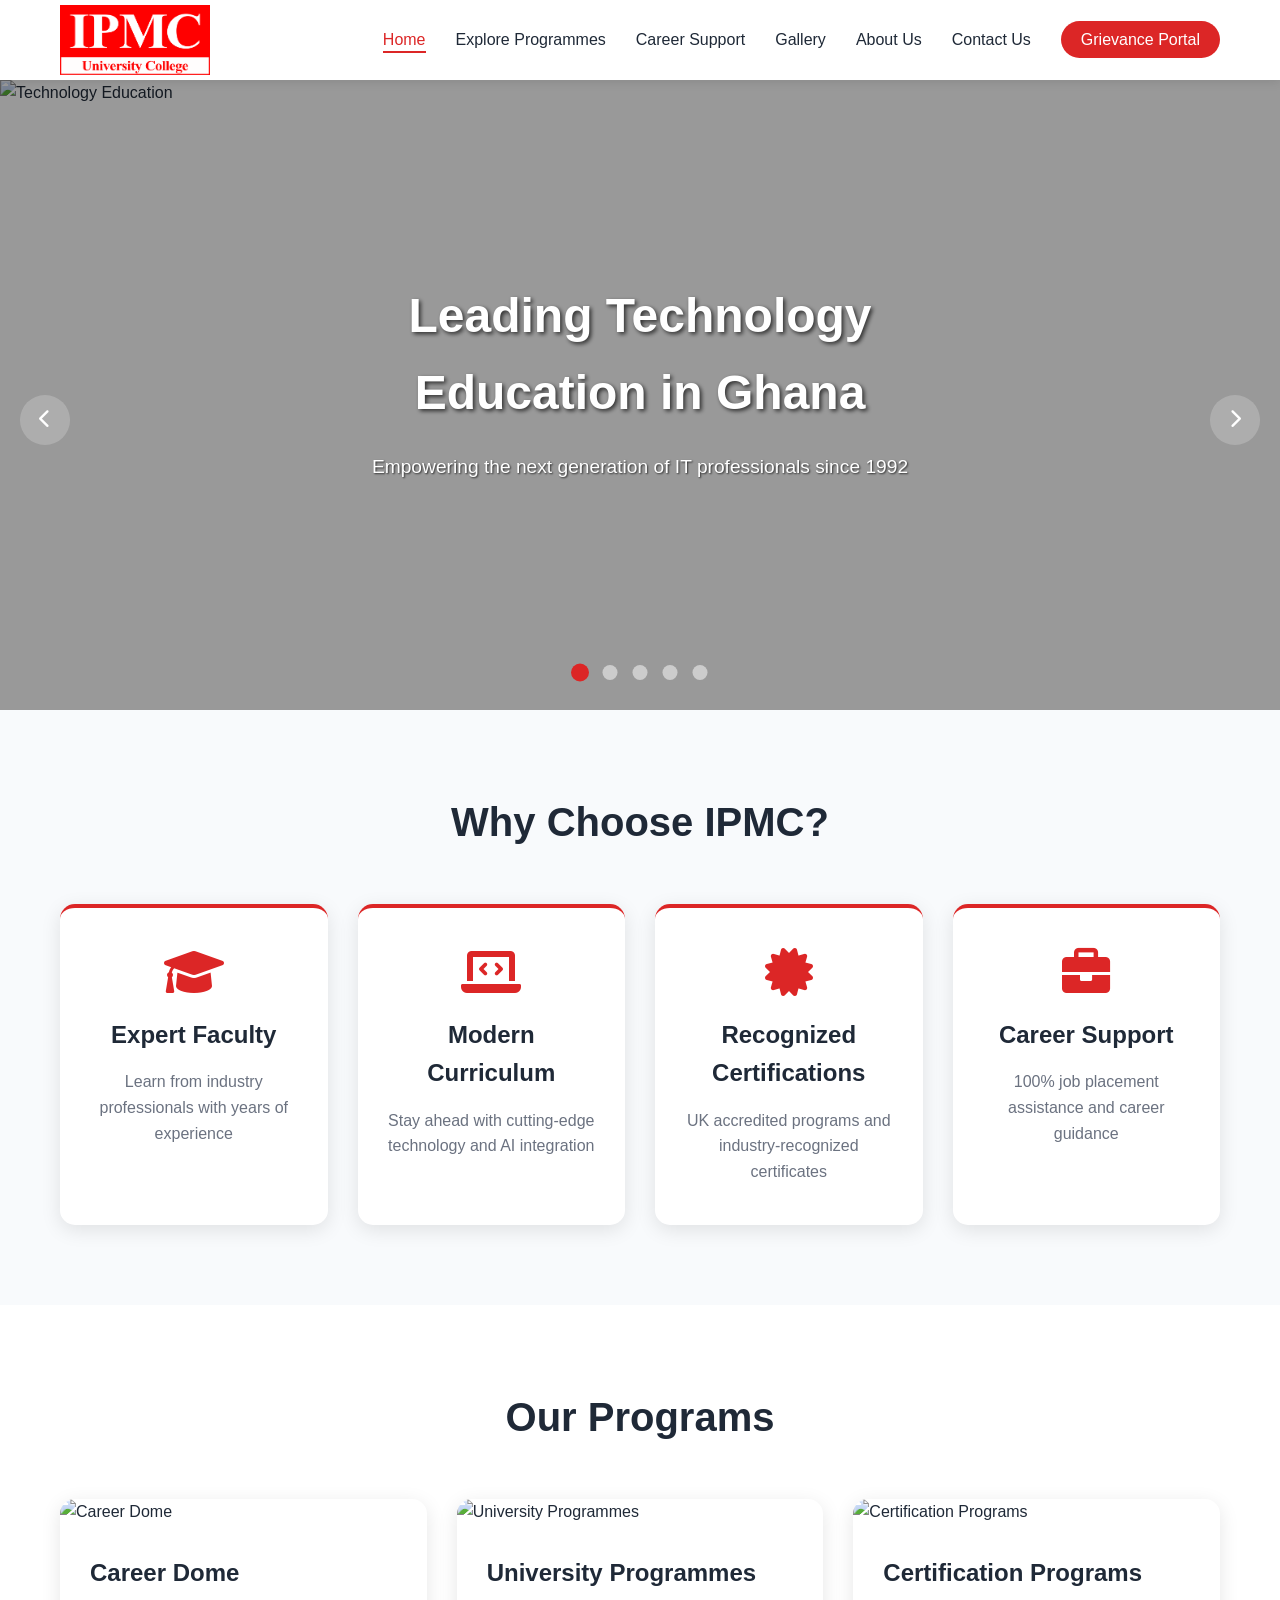
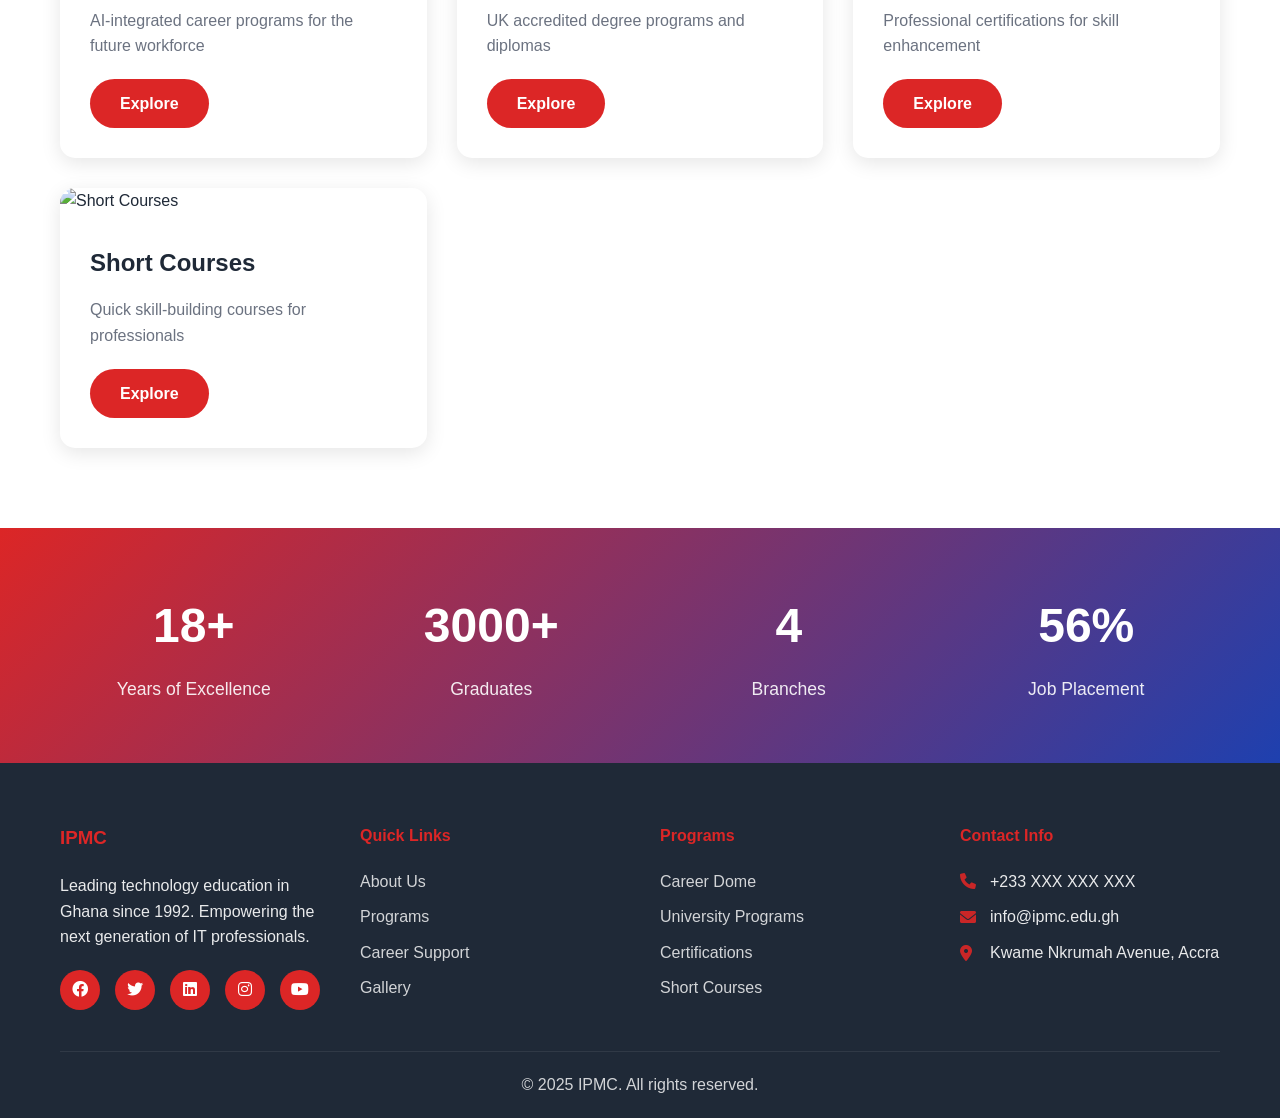
==== index.html @ c4fe66a0 "Initial project push" ====
<!DOCTYPE html>
<html lang="en">
<head>
    <meta charset="UTF-8">
    <meta name="viewport" content="width=device-width, initial-scale=1.0">
    <title>IPMC - Home</title>
    <link rel="stylesheet" href="styles.css">
    <link rel="stylesheet" href="https://cdnjs.cloudflare.com/ajax/libs/font-awesome/6.0.0/css/all.min.css">
</head>
<body>
    <!-- Header -->
    <header class="header">
        <nav class="nav">
            <div class="nav-container">
                <div class="logo">
                    <img src="images/University College Logo.png" alt="IPMC Logo">
                </div>
                <ul class="nav-menu">
                    <li><a href="index.html" class="nav-link active">Home</a></li>
                    <li><a href="explore.html" class="nav-link">Explore Programmes</a></li>
                    <li><a href="career.html" class="nav-link">Career Support</a></li>
                    <li><a href="gallery.html" class="nav-link">Gallery</a></li>
                    <li><a href="about.html" class="nav-link">About Us</a></li>
                    <li><a href="contact.html" class="nav-link">Contact Us</a></li>
                    <li><a href="grievance.html" class="nav-link grievance-btn">Grievance Portal</a></li>
                </ul>
                <div class="hamburger">
                    <span></span>
                    <span></span>
                    <span></span>
                </div>
            </div>
        </nav>
    </header>

    <!-- Hero Section with Carousel -->
    <section class="hero">
        <div class="carousel">
            <div class="carousel-container">
                <div class="slide active">
                    <img src="https://images.pexels.com/photos/3184287/pexels-photo-3184287.jpeg?auto=compress&cs=tinysrgb&w=1600&h=900&fit=crop" alt="Technology Education">
                    <div class="slide-content">
                        <h1>Leading Technology Education in Ghana</h1>
                        <p>Empowering the next generation of IT professionals since 1992</p>
                    </div>
                </div>
                <div class="slide">
                    <img src="https://images.pexels.com/photos/3184465/pexels-photo-3184465.jpeg?auto=compress&cs=tinysrgb&w=1600&h=900&fit=crop" alt="AI and Machine Learning">
                    <div class="slide-content">
                        <h1>AI & Machine Learning Excellence</h1>
                        <p>Master cutting-edge technologies with industry experts</p>
                    </div>
                </div>
                <div class="slide">
                    <img src="https://images.pexels.com/photos/3184291/pexels-photo-3184291.jpeg?auto=compress&cs=tinysrgb&w=1600&h=900&fit=crop" alt="Web Development">
                    <div class="slide-content">
                        <h1>Web Development & Design</h1>
                        <p>Create stunning websites and applications</p>
                    </div>
                </div>
                <div class="slide">
                    <img src="https://images.pexels.com/photos/3184339/pexels-photo-3184339.jpeg?auto=compress&cs=tinysrgb&w=1600&h=900&fit=crop" alt="Database Technology">
                    <div class="slide-content">
                        <h1>Advanced Database Technologies</h1>
                        <p>Master data management and analytics</p>
                    </div>
                </div>
                <div class="slide">
                    <img src="https://images.pexels.com/photos/3184418/pexels-photo-3184418.jpeg?auto=compress&cs=tinysrgb&w=1600&h=900&fit=crop" alt="Digital Innovation">
                    <div class="slide-content">
                        <h1>Digital Innovation Hub</h1>
                        <p>Transform your career with modern technology skills</p>
                    </div>
                </div>
            </div>
            <div class="carousel-controls">
                <button class="prev-btn"><i class="fas fa-chevron-left"></i></button>
                <button class="next-btn"><i class="fas fa-chevron-right"></i></button>
            </div>
            <div class="carousel-dots">
                <span class="dot active" data-slide="0"></span>
                <span class="dot" data-slide="1"></span>
                <span class="dot" data-slide="2"></span>
                <span class="dot" data-slide="3"></span>
                <span class="dot" data-slide="4"></span>
            </div>
        </div>
    </section>

    <!-- Features Section -->
    <section class="features">
        <div class="container">
            <h2>Why Choose IPMC?</h2>
            <div class="features-grid">
                <div class="feature-card">
                    <i class="fas fa-graduation-cap"></i>
                    <h3>Expert Faculty</h3>
                    <p>Learn from industry professionals with years of experience</p>
                </div>
                <div class="feature-card">
                    <i class="fas fa-laptop-code"></i>
                    <h3>Modern Curriculum</h3>
                    <p>Stay ahead with cutting-edge technology and AI integration</p>
                </div>
                <div class="feature-card">
                    <i class="fas fa-certificate"></i>
                    <h3>Recognized Certifications</h3>
                    <p>UK accredited programs and industry-recognized certificates</p>
                </div>
                <div class="feature-card">
                    <i class="fas fa-briefcase"></i>
                    <h3>Career Support</h3>
                    <p>100% job placement assistance and career guidance</p>
                </div>
            </div>
        </div>
    </section>

    <!-- Programs Overview -->
    <section class="programs-overview">
        <div class="container">
            <h2>Our Programs</h2>
            <div class="programs-grid">
                <div class="program-card">
                    <img src="https://images.pexels.com/photos/3184360/pexels-photo-3184360.jpeg?auto=compress&cs=tinysrgb&w=400&h=250&fit=crop" alt="Career Dome">
                    <div class="program-content">
                        <h3>Career Dome</h3>
                        <p>AI-integrated career programs for the future workforce</p>
                        <a href="explore.html#career-dome" class="btn-primary">Explore</a>
                    </div>
                </div>
                <div class="program-card">
                    <img src="https://images.pexels.com/photos/3184394/pexels-photo-3184394.jpeg?auto=compress&cs=tinysrgb&w=400&h=250&fit=crop" alt="University Programmes">
                    <div class="program-content">
                        <h3>University Programmes</h3>
                        <p>UK accredited degree programs and diplomas</p>
                        <a href="explore.html#university" class="btn-primary">Explore</a>
                    </div>
                </div>
                <div class="program-card">
                    <img src="https://images.pexels.com/photos/3184357/pexels-photo-3184357.jpeg?auto=compress&cs=tinysrgb&w=400&h=250&fit=crop" alt="Certification Programs">
                    <div class="program-content">
                        <h3>Certification Programs</h3>
                        <p>Professional certifications for skill enhancement</p>
                        <a href="explore.html#certification" class="btn-primary">Explore</a>
                    </div>
                </div>
                <div class="program-card">
                    <img src="https://images.pexels.com/photos/3184292/pexels-photo-3184292.jpeg?auto=compress&cs=tinysrgb&w=400&h=250&fit=crop" alt="Short Courses">
                    <div class="program-content">
                        <h3>Short Courses</h3>
                        <p>Quick skill-building courses for professionals</p>
                        <a href="explore.html#short-courses" class="btn-primary">Explore</a>
                    </div>
                </div>
            </div>
        </div>
    </section>

    <!-- Statistics -->
    <section class="stats">
        <div class="container">
            <div class="stats-grid">
                <div class="stat-item">
                    <h3>30+</h3>
                    <p>Years of Excellence</p>
                </div>
                <div class="stat-item">
                    <h3>5000+</h3>
                    <p>Graduates</p>
                </div>
                <div class="stat-item">
                    <h3>8</h3>
                    <p>Branches</p>
                </div>
                <div class="stat-item">
                    <h3>95%</h3>
                    <p>Job Placement</p>
                </div>
            </div>
        </div>
    </section>

    <!-- Footer -->
    <footer class="footer">
        <div class="container">
            <div class="footer-content">
                <div class="footer-section">
                    <h3>IPMC</h3>
                    <p>Leading technology education in Ghana since 1992. Empowering the next generation of IT professionals.</p>
                    <div class="social-links">
                        <a href="#"><i class="fab fa-facebook"></i></a>
                        <a href="#"><i class="fab fa-twitter"></i></a>
                        <a href="#"><i class="fab fa-linkedin"></i></a>
                        <a href="#"><i class="fab fa-instagram"></i></a>
                        <a href="#"><i class="fab fa-youtube"></i></a>
                    </div>
                </div>
                <div class="footer-section">
                    <h4>Quick Links</h4>
                    <ul>
                        <li><a href="about.html">About Us</a></li>
                        <li><a href="explore.html">Programs</a></li>
                        <li><a href="career.html">Career Support</a></li>
                        <li><a href="gallery.html">Gallery</a></li>
                    </ul>
                </div>
                <div class="footer-section">
                    <h4>Programs</h4>
                    <ul>
                        <li><a href="explore.html#career-dome">Career Dome</a></li>
                        <li><a href="explore.html#university">University Programs</a></li>
                        <li><a href="explore.html#certification">Certifications</a></li>
                        <li><a href="explore.html#short-courses">Short Courses</a></li>
                    </ul>
                </div>
                <div class="footer-section">
                    <h4>Contact Info</h4>
                    <div class="contact-info">
                        <p><i class="fas fa-phone"></i> +233 XXX XXX XXX</p>
                        <p><i class="fas fa-envelope"></i> info@ipmc.edu.gh</p>
                        <p><i class="fas fa-map-marker-alt"></i> Kwame Nkrumah Avenue, Accra</p>
                    </div>
                </div>
            </div>
            <div class="footer-bottom">
                <p>&copy; 2025 IPMC. All rights reserved.</p>
            </div>
        </div>
    </footer>

    <script src="script.js"></script>
</body>
</html>
---- styles.css ----
* {
    margin: 0;
    padding: 0;
    box-sizing: border-box;
}

:root {
    --primary-color: #dc2626;
    --secondary-color: #1e40af;
    --accent-color: #0ea5e9;
    --dark-color: #1f2937;
    --light-color: #f8fafc;
    --white: #ffffff;
    --gray: #6b7280;
    --border-color: #e5e7eb;
}

body {
    font-family: 'Arial', sans-serif;
    line-height: 1.6;
    color: var(--dark-color);
    overflow-x: hidden;
}

.container {
    max-width: 1200px;
    margin: 0 auto;
    padding: 0 20px;
}

/* Header Styles */
.header {
    background: var(--white);
    box-shadow: 0 2px 10px rgba(0,0,0,0.1);
    position: sticky;
    top: 0;
    z-index: 1000;
}

.nav-container {
    max-width: 1200px;
    margin: 0 auto;
    padding: 0 20px;
    display: flex;
    justify-content: space-between;
    align-items: center;
    height: 80px;
}

.logo {
    display: flex;
    align-items: center;
    gap: 10px;
    font-size: 1.5rem;
    font-weight: bold;
    color: var(--primary-color);
}

.logo img {
    width: 150px;
    height: 70px;
}

.nav-menu {
    display: flex;
    list-style: none;
    gap: 30px;
    align-items: center;
}

.nav-link {
    text-decoration: none;
    color: var(--dark-color);
    font-weight: 500;
    transition: color 0.3s ease;
    position: relative;
}

.nav-link:hover,
.nav-link.active {
    color: var(--primary-color);
}

.nav-link::after {
    content: '';
    position: absolute;
    bottom: -5px;
    left: 0;
    width: 0;
    height: 2px;
    background: var(--primary-color);
    transition: width 0.3s ease;
}

.nav-link:hover::after,
.nav-link.active::after {
    width: 100%;
}

.grievance-btn {
    background: var(--primary-color);
    color: var(--white) !important;
    padding: 10px 20px;
    border-radius: 25px;
    transition: all 0.3s ease;
}

.grievance-btn:hover {
    background: var(--secondary-color);
    transform: translateY(-2px);
    box-shadow: 0 5px 15px rgba(220, 38, 38, 0.3);
}

.grievance-btn::after {
    display: none;
}

.hamburger {
    display: none;
    flex-direction: column;
    cursor: pointer;
}

.hamburger span {
    width: 25px;
    height: 3px;
    background: var(--dark-color);
    margin: 3px 0;
    transition: 0.3s;
}

/* Hero Section */
.hero {
    position: relative;
    height: 70vh;
    overflow: hidden;
}

.carousel {
    position: relative;
    width: 100%;
    height: 100%;
}

.carousel-container {
    position: relative;
    width: 100%;
    height: 100%;
}

.slide {
    position: absolute;
    top: 0;
    left: 0;
    width: 100%;
    height: 100%;
    opacity: 0;
    transition: opacity 1s ease-in-out;
}

.slide.active {
    opacity: 1;
}

.slide img {
    width: 100%;
    height: 100%;
    object-fit: cover;
}

.slide-content {
    position: absolute;
    top: 50%;
    left: 50%;
    transform: translate(-50%, -50%);
    text-align: center;
    color: var(--white);
    z-index: 2;
}

.slide-content h1 {
    font-size: 3rem;
    margin-bottom: 20px;
    text-shadow: 2px 2px 4px rgba(0,0,0,0.7);
}

.slide-content p {
    font-size: 1.2rem;
    margin-bottom: 30px;
    text-shadow: 1px 1px 2px rgba(0,0,0,0.7);
}

.slide::before {
    content: '';
    position: absolute;
    top: 0;
    left: 0;
    width: 100%;
    height: 100%;
    background: rgba(0,0,0,0.4);
    z-index: 1;
}

.carousel-controls {
    position: absolute;
    top: 50%;
    width: 100%;
    display: flex;
    justify-content: space-between;
    padding: 0 20px;
    z-index: 3;
}

.carousel-controls button {
    background: rgba(255,255,255,0.2);
    border: none;
    color: var(--white);
    width: 50px;
    height: 50px;
    border-radius: 50%;
    cursor: pointer;
    transition: all 0.3s ease;
    font-size: 1.2rem;
}

.carousel-controls button:hover {
    background: var(--primary-color);
    transform: scale(1.1);
}

.carousel-dots {
    position: absolute;
    bottom: 30px;
    left: 50%;
    transform: translateX(-50%);
    display: flex;
    gap: 15px;
    z-index: 3;
}

.dot {
    width: 15px;
    height: 15px;
    border-radius: 50%;
    background: rgba(255,255,255,0.5);
    cursor: pointer;
    transition: all 0.3s ease;
}

.dot.active,
.dot:hover {
    background: var(--primary-color);
    transform: scale(1.2);
}

/* Button Styles */
.btn-primary {
    display: inline-block;
    background: var(--primary-color);
    color: var(--white);
    padding: 12px 30px;
    text-decoration: none;
    border-radius: 25px;
    font-weight: 600;
    transition: all 0.3s ease;
    border: none;
    cursor: pointer;
}

.btn-primary:hover {
    background: var(--secondary-color);
    transform: translateY(-2px);
    box-shadow: 0 5px 15px rgba(220, 38, 38, 0.3);
}

.btn-secondary {
    display: inline-block;
    background: transparent;
    color: var(--primary-color);
    padding: 12px 30px;
    text-decoration: none;
    border-radius: 25px;
    font-weight: 600;
    border: 2px solid var(--primary-color);
    transition: all 0.3s ease;
}

.btn-secondary:hover {
    background: var(--primary-color);
    color: var(--white);
    transform: translateY(-2px);
}

/* Features Section */
.features {
    padding: 80px 0;
    background: var(--light-color);
}

.features h2 {
    text-align: center;
    font-size: 2.5rem;
    margin-bottom: 50px;
    color: var(--dark-color);
}

.features-grid {
    display: grid;
    grid-template-columns: repeat(auto-fit, minmax(250px, 1fr));
    gap: 30px;
}

.feature-card {
    background: var(--white);
    padding: 40px 30px;
    border-radius: 15px;
    text-align: center;
    box-shadow: 0 5px 20px rgba(0,0,0,0.1);
    transition: all 0.3s ease;
    border-top: 4px solid var(--primary-color);
}

.feature-card:hover {
    transform: translateY(-10px);
    box-shadow: 0 15px 30px rgba(0,0,0,0.15);
}

.feature-card i {
    font-size: 3rem;
    color: var(--primary-color);
    margin-bottom: 20px;
}

.feature-card h3 {
    font-size: 1.5rem;
    margin-bottom: 15px;
    color: var(--dark-color);
}

.feature-card p {
    color: var(--gray);
    line-height: 1.6;
}

/* Programs Overview */
.programs-overview {
    padding: 80px 0;
}

.programs-overview h2 {
    text-align: center;
    font-size: 2.5rem;
    margin-bottom: 50px;
    color: var(--dark-color);
}

.programs-grid {
    display: grid;
    grid-template-columns: repeat(auto-fit, minmax(280px, 1fr));
    gap: 30px;
}

.program-card {
    background: var(--white);
    border-radius: 15px;
    overflow: hidden;
    box-shadow: 0 5px 20px rgba(0,0,0,0.1);
    transition: all 0.3s ease;
}

.program-card:hover {
    transform: translateY(-10px);
    box-shadow: 0 15px 30px rgba(0,0,0,0.15);
}

.program-card img {
    width: 100%;
    height: 200px;
    object-fit: cover;
    transition: transform 0.3s ease;
}

.program-card:hover img {
    transform: scale(1.05);
}

.program-content {
    padding: 30px;
}

.program-content h3 {
    font-size: 1.5rem;
    margin-bottom: 15px;
    color: var(--dark-color);
}

.program-content p {
    color: var(--gray);
    margin-bottom: 20px;
    line-height: 1.6;
}

/* Statistics */
.stats {
    padding: 60px 0;
    background: linear-gradient(135deg, var(--primary-color), var(--secondary-color));
    color: var(--white);
}

.stats-grid {
    display: grid;
    grid-template-columns: repeat(auto-fit, minmax(200px, 1fr));
    gap: 30px;
    text-align: center;
}

.stat-item h3 {
    font-size: 3rem;
    margin-bottom: 10px;
    font-weight: bold;
}

.stat-item p {
    font-size: 1.1rem;
    opacity: 0.9;
}

/* Banner Section */
.banner {
    position: relative;
    height: 40vh;
    display: flex;
    align-items: center;
    justify-content: center;
    color: var(--white);
    overflow: hidden;
}

.banner img {
    position: absolute;
    top: 0;
    left: 0;
    width: 100%;
    height: 100%;
    object-fit: cover;
    z-index: -2;
}

.banner::before {
    content: '';
    position: absolute;
    top: 0;
    left: 0;
    width: 100%;
    height: 100%;
    background: rgba(0,0,0,0.5);
    z-index: -1;
}

.banner-content {
    text-align: center;
    z-index: 1;
}

.banner-content h1 {
    font-size: 3rem;
    margin-bottom: 20px;
    text-shadow: 2px 2px 4px rgba(0,0,0,0.7);
}

.banner-content p {
    font-size: 1.2rem;
    margin-bottom: 30px;
    text-shadow: 1px 1px 2px rgba(0,0,0,0.7);
}

/* Content Section */
.content {
    padding: 80px 0;
}

.content h2 {
    font-size: 2.5rem;
    margin-bottom: 30px;
    color: var(--dark-color);
    text-align: center;
}

.content h3 {
    font-size: 2rem;
    margin: 40px 0 20px;
    color: var(--primary-color);
}

.content h4 {
    font-size: 1.5rem;
    margin: 30px 0 15px;
    color: var(--secondary-color);
}

.content p {
    margin-bottom: 20px;
    line-height: 1.8;
    color: var(--gray);
}

.content ul {
    margin: 20px 0;
    padding-left: 30px;
}

.content li {
    margin-bottom: 10px;
    color: var(--gray);
}

/* Course Grid */
.course-grid {
    display: grid;
    grid-template-columns: repeat(auto-fit, minmax(300px, 1fr));
    gap: 30px;
    margin: 40px 0;
}

.course-card {
    background: var(--white);
    border-radius: 15px;
    padding: 30px;
    box-shadow: 0 5px 20px rgba(0,0,0,0.1);
    transition: all 0.3s ease;
    border-left: 4px solid var(--primary-color);
}

.course-card:hover {
    transform: translateY(-5px);
    box-shadow: 0 15px 30px rgba(0,0,0,0.15);
}

.course-card h4 {
    font-size: 1.3rem;
    margin-bottom: 15px;
    color: var(--dark-color);
}

.course-card p {
    color: var(--gray);
    margin-bottom: 20px;
}

.course-list {
    list-style: none;
    padding: 0;
}

.course-list li {
    padding: 10px 0;
    border-bottom: 1px solid var(--border-color);
    color: var(--gray);
    position: relative;
    padding-left: 20px;
}

.course-list li:before {
    content: '•';
    color: var(--primary-color);
    position: absolute;
    left: 0;
    font-weight: bold;
}

.course-list li:last-child {
    border-bottom: none;
}

/* Gallery */
.gallery-grid {
    display: grid;
    grid-template-columns: repeat(auto-fit, minmax(250px, 1fr));
    gap: 20px;
    margin: 40px 0;
}

.gallery-item {
    position: relative;
    overflow: hidden;
    border-radius: 15px;
    cursor: pointer;
    height: 250px;
}

.gallery-item img {
    width: 100%;
    height: 100%;
    object-fit: cover;
    transition: transform 0.3s ease;
}

.gallery-item:hover img {
    transform: scale(1.1);
}

.gallery-overlay {
    position: absolute;
    top: 0;
    left: 0;
    width: 100%;
    height: 100%;
    background: rgba(220, 38, 38, 0.8);
    display: flex;
    align-items: center;
    justify-content: center;
    opacity: 0;
    transition: opacity 0.3s ease;
}

.gallery-item:hover .gallery-overlay {
    opacity: 1;
}

.gallery-overlay i {
    color: var(--white);
    font-size: 2rem;
}

/* Contact Form */
.contact-form {
    background: var(--light-color);
    border-radius: 15px;
    padding: 40px;
    margin: 40px 0;
}

.form-group {
    margin-bottom: 25px;
}

.form-group label {
    display: block;
    margin-bottom: 8px;
    font-weight: 600;
    color: var(--dark-color);
}

.form-group input,
.form-group textarea,
.form-group select {
    width: 100%;
    padding: 12px 15px;
    border: 2px solid var(--border-color);
    border-radius: 8px;
    font-size: 1rem;
    transition: border-color 0.3s ease;
}

.form-group input:focus,
.form-group textarea:focus,
.form-group select:focus {
    outline: none;
    border-color: var(--primary-color);
}

.form-group textarea {
    resize: vertical;
    min-height: 120px;
}

.form-row {
    display: grid;
    grid-template-columns: 1fr 1fr;
    gap: 20px;
}

/* Branches */
.branches-grid {
    display: grid;
    grid-template-columns: repeat(auto-fit, minmax(300px, 1fr));
    gap: 30px;
    margin: 40px 0;
    z-index: 0;
}

.branch-card {
    background: var(--white);
    border-radius: 15px;
    padding: 30px;
    box-shadow: 0 5px 20px rgba(0,0,0,0.1);
    transition: all 0.3s ease;
    position: relative;
    cursor: pointer;
    overflow: visible;
    z-index: 0;
}

.branch-card:hover {
    transform: translateY(-5px);
    box-shadow: 0 15px 30px rgba(0,0,0,0.15);
    z-index: 0;
}

.branch-card h4 {
    font-size: 1.3rem;
    margin-bottom: 15px;
    color: var(--primary-color);
    z-index: 0;
}

.branch-card p {
    color: var(--gray);
    margin-bottom: 15px;
    z-index: 0;
}

.branch-card .location-details {
    background: var(--primary-color);
    color: var(--white);
    padding: 20px;
    border-radius: 10px;
    position: absolute;
    top: 100%;
    left: 50%;
    transform: translateX(-50%);
    width: 90%;
    max-width: 350px;
    opacity: 0;
    visibility: hidden;
    transition: all 0.3s ease;
    z-index: 1;
    box-shadow: 0 10px 30px rgba(0,0,0,0.2);
    margin-top: 10px;
}

.branch-card:hover .location-details {
    opacity: 1;
    visibility: visible;
    transform: translateX(-50%) translateY(0);
}

.location-details::before {
    content: '';
    position: absolute;
    top: -10px;
    left: 50%;
    transform: translateX(-50%);
    width: 0;
    height: 0;
    border-left: 10px solid transparent;
    border-right: 10px solid transparent;
    border-bottom: 10px solid var(--primary-color);
}

/* Login Form */
.login-container {
    max-width: 400px;
    margin: 50px auto;
    background: var(--white);
    border-radius: 15px;
    padding: 40px;
    box-shadow: 0 10px 30px rgba(0,0,0,0.1);
}

.login-form h2 {
    text-align: center;
    margin-bottom: 30px;
    color: var(--dark-color);
}

.dashboard {
    max-width: 1000px;
    margin: 50px auto;
    padding: 0 20px;
}

.dashboard-nav {
    background: var(--white);
    border-radius: 15px;
    padding: 20px;
    margin-bottom: 30px;
    box-shadow: 0 5px 20px rgba(0,0,0,0.1);
    display: flex;
    gap: 20px;
    flex-wrap: wrap;
}

.dashboard-nav button {
    background: var(--light-color);
    border: none;
    padding: 12px 24px;
    border-radius: 8px;
    cursor: pointer;
    transition: all 0.3s ease;
    font-weight: 500;
}

.dashboard-nav button.active,
.dashboard-nav button:hover {
    background: var(--primary-color);
    color: var(--white);
}

.dashboard-content {
    background: var(--white);
    border-radius: 15px;
    padding: 40px;
    box-shadow: 0 5px 20px rgba(0,0,0,0.1);
}

.dashboard-section {
    display: none;
}

.dashboard-section.active {
    display: block;
}

/* Footer */
.footer {
    background: var(--dark-color);
    color: var(--white);
    padding: 60px 0 20px;
}

.footer-content {
    display: grid;
    grid-template-columns: repeat(auto-fit, minmax(250px, 1fr));
    gap: 40px;
    margin-bottom: 40px;
}

.footer-section h3,
.footer-section h4 {
    margin-bottom: 20px;
    color: var(--primary-color);
}

.footer-section p {
    margin-bottom: 20px;
    line-height: 1.6;
    opacity: 0.9;
}

.footer-section ul {
    list-style: none;
}

.footer-section ul li {
    margin-bottom: 10px;
}

.footer-section ul li a {
    color: var(--white);
    text-decoration: none;
    opacity: 0.8;
    transition: all 0.3s ease;
}

.footer-section ul li a:hover {
    opacity: 1;
    color: var(--primary-color);
    padding-left: 5px;
}

.social-links {
    display: flex;
    gap: 15px;
}

.social-links a {
    display: inline-block;
    width: 40px;
    height: 40px;
    background: var(--primary-color);
    color: var(--white);
    text-align: center;
    line-height: 40px;
    border-radius: 50%;
    transition: all 0.3s ease;
    text-decoration: none;
}

.social-links a:hover {
    background: var(--secondary-color);
    transform: translateY(-3px);
    box-shadow: 0 5px 15px rgba(220, 38, 38, 0.3);
}

.contact-info p {
    display: flex;
    align-items: center;
    gap: 10px;
    margin-bottom: 10px;
}

.contact-info i {
    color: var(--primary-color);
    width: 20px;
}

.footer-bottom {
    border-top: 1px solid rgba(255,255,255,0.1);
    padding-top: 20px;
    text-align: center;
    opacity: 0.8;
}

/* Responsive Design */
@media (max-width: 768px) {
    .nav-menu {
        position: fixed;
        left: -100%;
        top: 80px;
        flex-direction: column;
        background-color: var(--white);
        width: 100%;
        text-align: center;
        transition: 0.3s;
        box-shadow: 0 10px 27px rgba(0,0,0,0.05);
        padding: 30px 0;
        gap: 20px;
    }

    .nav-menu.active {
        left: 0;
    }

    .hamburger {
        display: flex;
    }

    .hamburger.active span:nth-child(2) {
        opacity: 0;
    }

    .hamburger.active span:nth-child(1) {
        transform: translateY(8px) rotate(45deg);
    }

    .hamburger.active span:nth-child(3) {
        transform: translateY(-8px) rotate(-45deg);
    }

    .slide-content h1 {
        font-size: 2rem;
    }

    .slide-content p {
        font-size: 1rem;
    }

    .banner-content h1 {
        font-size: 2rem;
    }

    .banner-content p {
        font-size: 1rem;
    }

    .features h2,
    .programs-overview h2,
    .content h2 {
        font-size: 2rem;
    }

    .form-row {
        grid-template-columns: 1fr;
    }

    .dashboard-nav {
        justify-content: center;
    }

    .carousel-controls {
        padding: 0 10px;
    }

    .carousel-controls button {
        width: 40px;
        height: 40px;
        font-size: 1rem;
    }

    .branch-card .location-details {
        position: fixed;
        top: 50%;
        left: 50%;
        transform: translate(-50%, -50%);
        width: 90%;
        max-width: 300px;
        z-index: 10000;
    }
}

@media (max-width: 480px) {
    .container {
        padding: 0 15px;
    }

    .hero {
        height: 50vh;
    }

    .slide-content h1 {
        font-size: 1.5rem;
    }

    .banner-content h1 {
        font-size: 1.5rem;
    }

    .features,
    .programs-overview,
    .content {
        padding: 50px 0;
    }

    .feature-card,
    .program-card,
    .course-card {
        margin-bottom: 20px;
    }

    .contact-form,
    .login-container,
    .dashboard-content {
        padding: 20px;
    }

    .stats-grid {
        grid-template-columns: repeat(2, 1fr);
    }

    .footer-content {
        grid-template-columns: 1fr;
        gap: 30px;
    }
}

/* Animation Classes */
.fade-in {
    opacity: 0;
    transform: translateY(30px);
    animation: fadeInUp 0.6s ease forwards;
}

@keyframes fadeInUp {
    to {
        opacity: 1;
        transform: translateY(0);
    }
}

.slide-in-left {
    opacity: 0;
    transform: translateX(-50px);
    animation: slideInLeft 0.6s ease forwards;
}

@keyframes slideInLeft {
    to {
        opacity: 1;
        transform: translateX(0);
    }
}

.slide-in-right {
    opacity: 0;
    transform: translateX(50px);
    animation: slideInRight 0.6s ease forwards;
}

@keyframes slideInRight {
    to {
        opacity: 1;
        transform: translateX(0);
    }
}

/* Loading Animation */
.loading {
    display: inline-block;
    width: 20px;
    height: 20px;
    border: 3px solid rgba(255,255,255,0.3);
    border-radius: 50%;
    border-top-color: var(--white);
    animation: spin 1s ease-in-out infinite;
}

@keyframes spin {
    to { transform: rotate(360deg); }
}

/* Utility Classes */
.text-center { text-align: center; }
.text-left { text-align: left; }
.text-right { text-align: right; }
.mb-0 { margin-bottom: 0 !important; }
.mb-20 { margin-bottom: 20px !important; }
.mt-20 { margin-top: 20px !important; }
.hidden { display: none !important; }
.visible { display: block !important; }
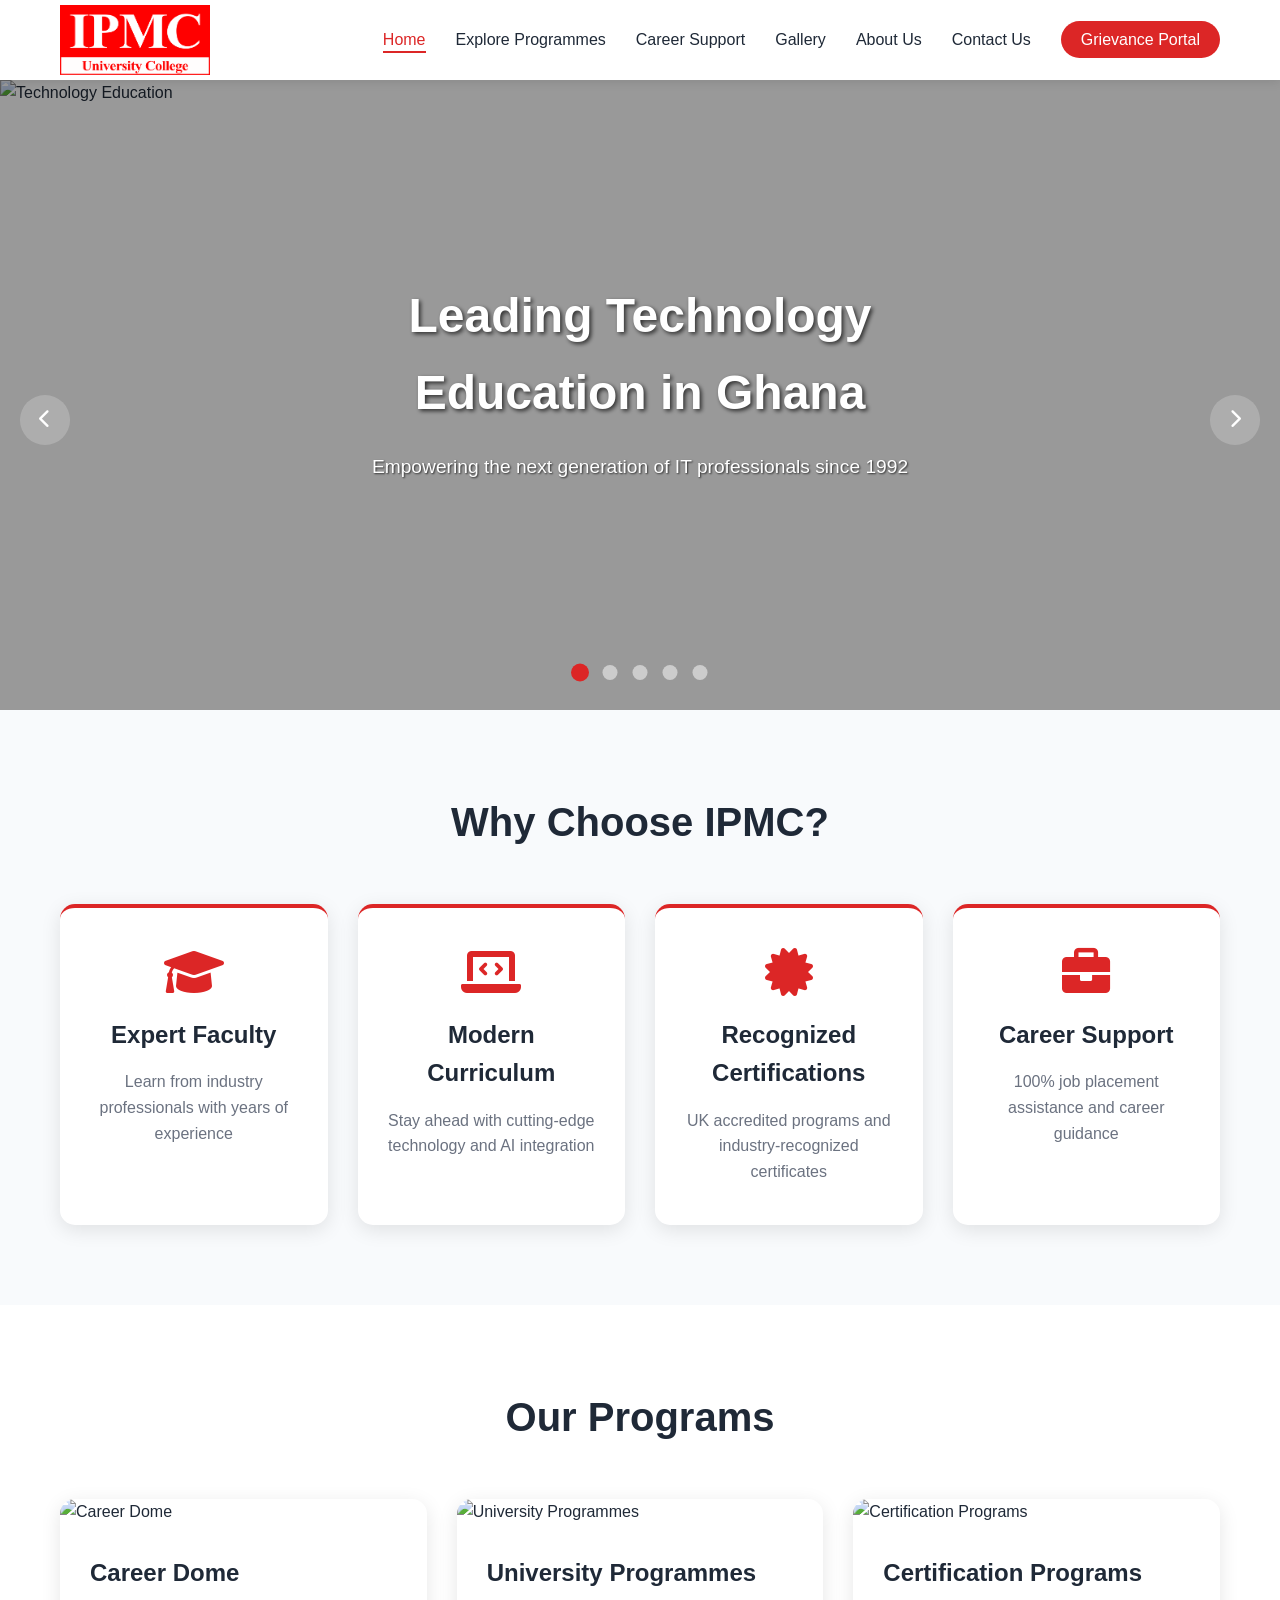
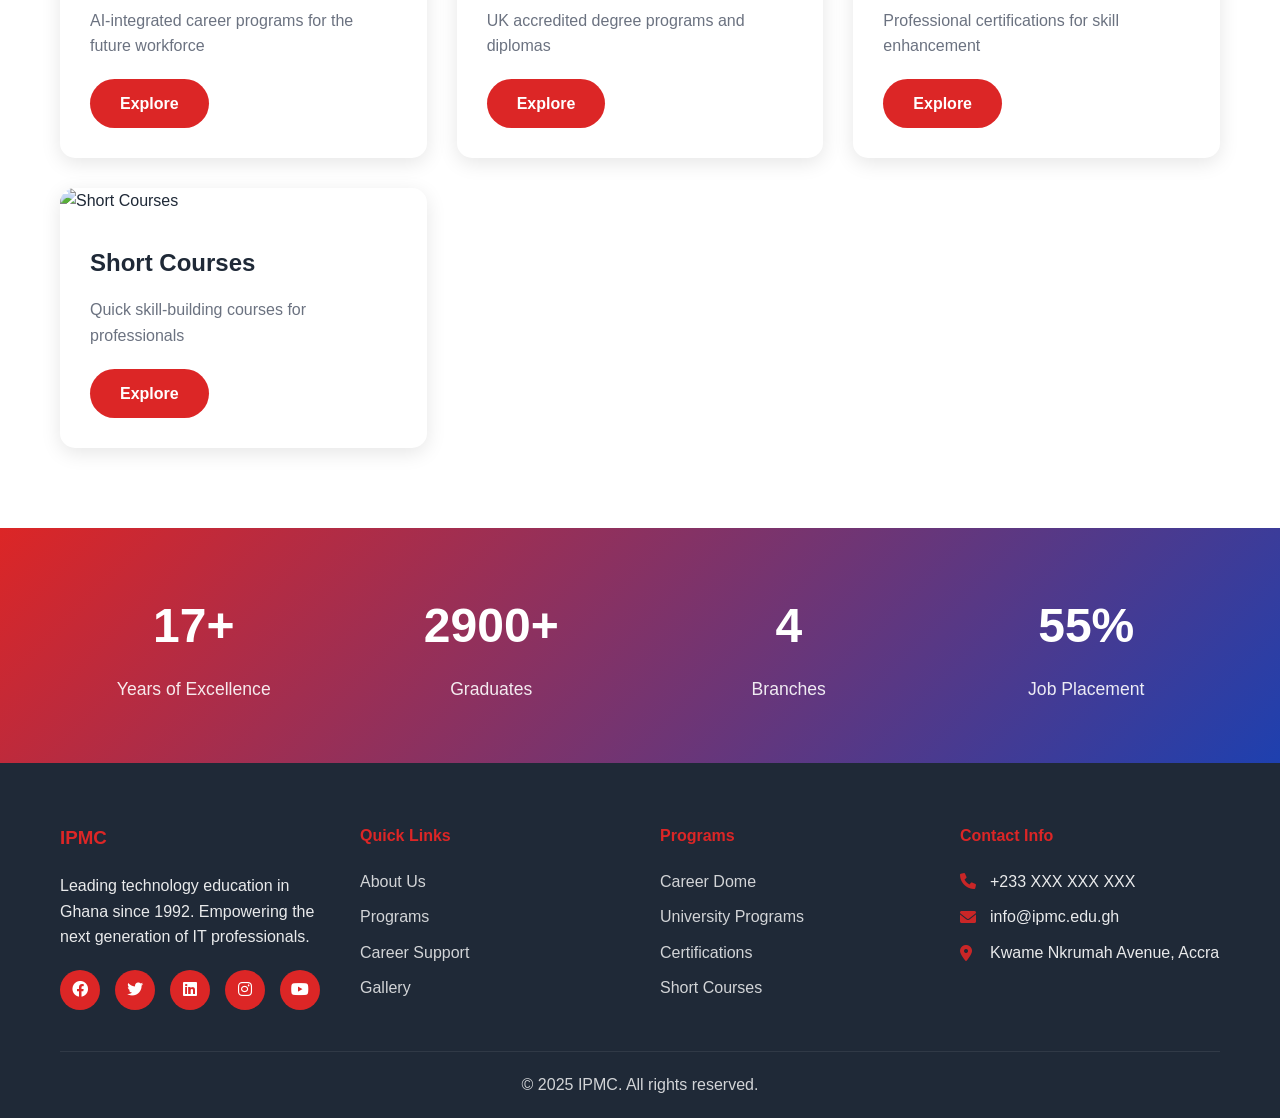
==== commit 14d2a5bc: "configured frontend production API Base URL" ====
--- a/index.html
+++ b/index.html
@@ -1,6 +1,7 @@
 <!DOCTYPE html>
 <html lang="en">
 <head>
+    <meta name="api-base-url" content="https://school-management-web-app-production-d0fe.up.railway.app/admin-dashboard/api/">
     <meta charset="UTF-8">
     <meta name="viewport" content="width=device-width, initial-scale=1.0">
     <title>IPMC - Home</title>
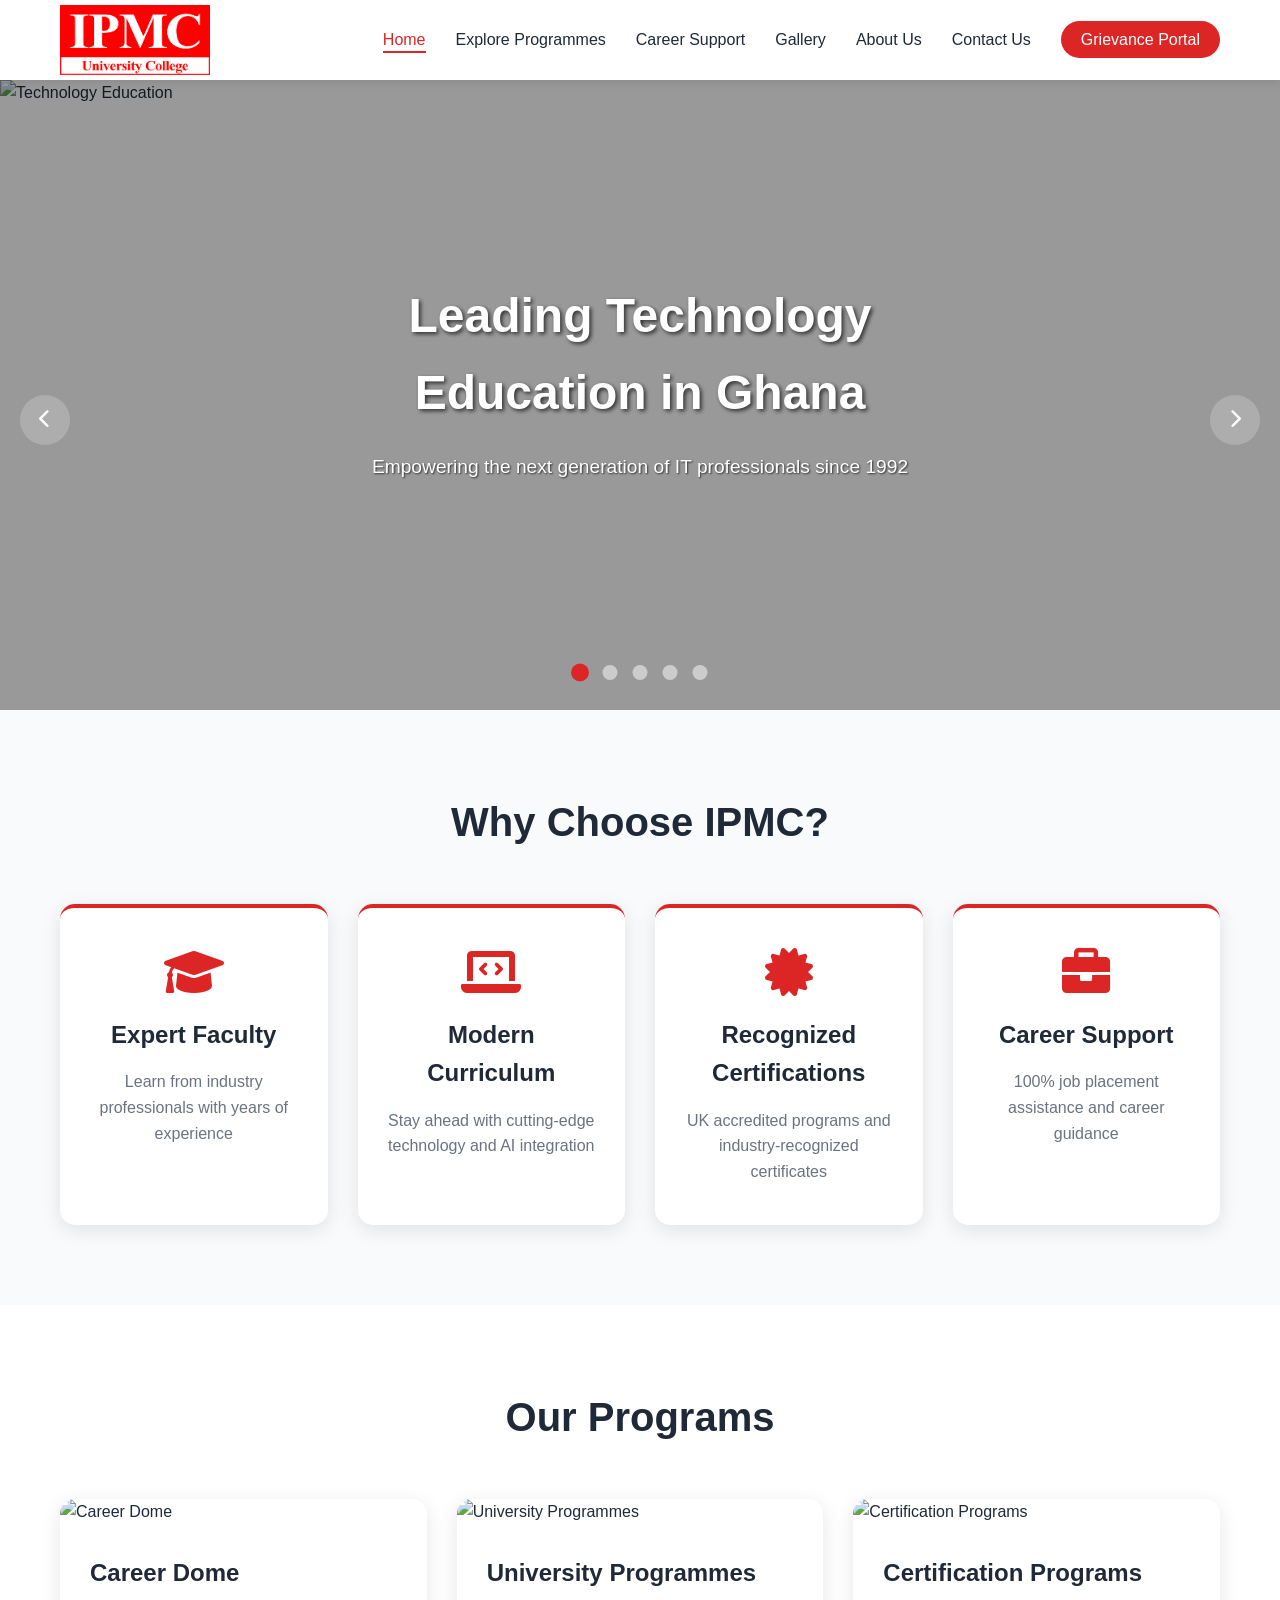
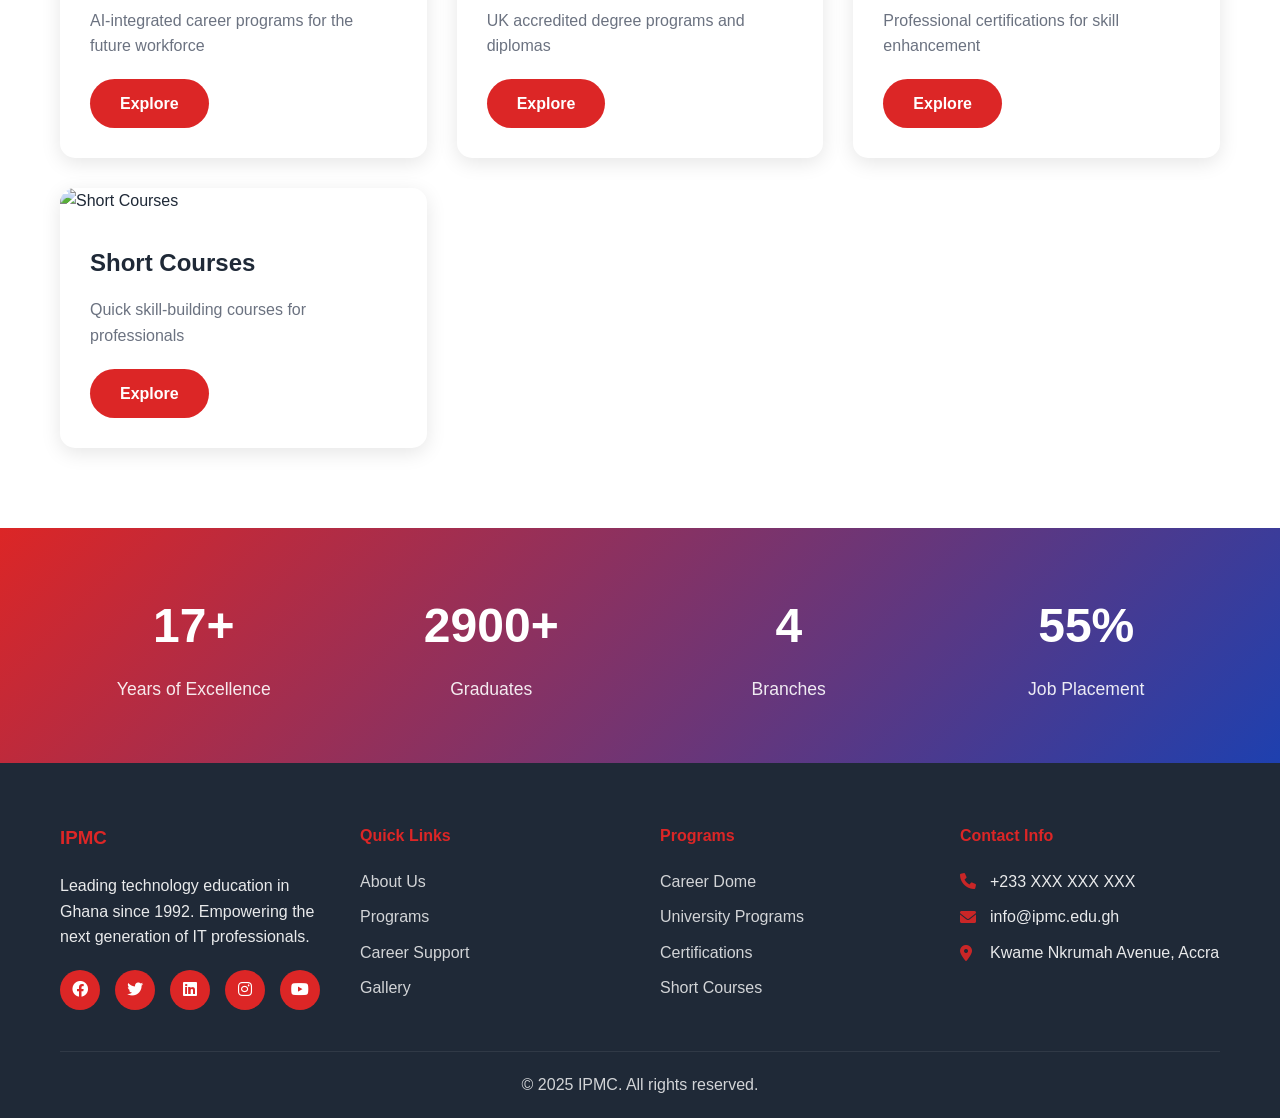
==== commit 8f0b4546: "fix: correct student data response key from data.student to data.data.student" ====
--- a/index.html
+++ b/index.html
@@ -1,8 +1,8 @@
 <!DOCTYPE html>
 <html lang="en">
 <head>
+    <meta charset="UTF-8">
     <meta name="api-base-url" content="https://school-management-web-app-production-d0fe.up.railway.app/admin-dashboard/api/">
-    <meta charset="UTF-8">
     <meta name="viewport" content="width=device-width, initial-scale=1.0">
     <title>IPMC - Home</title>
     <link rel="stylesheet" href="styles.css">
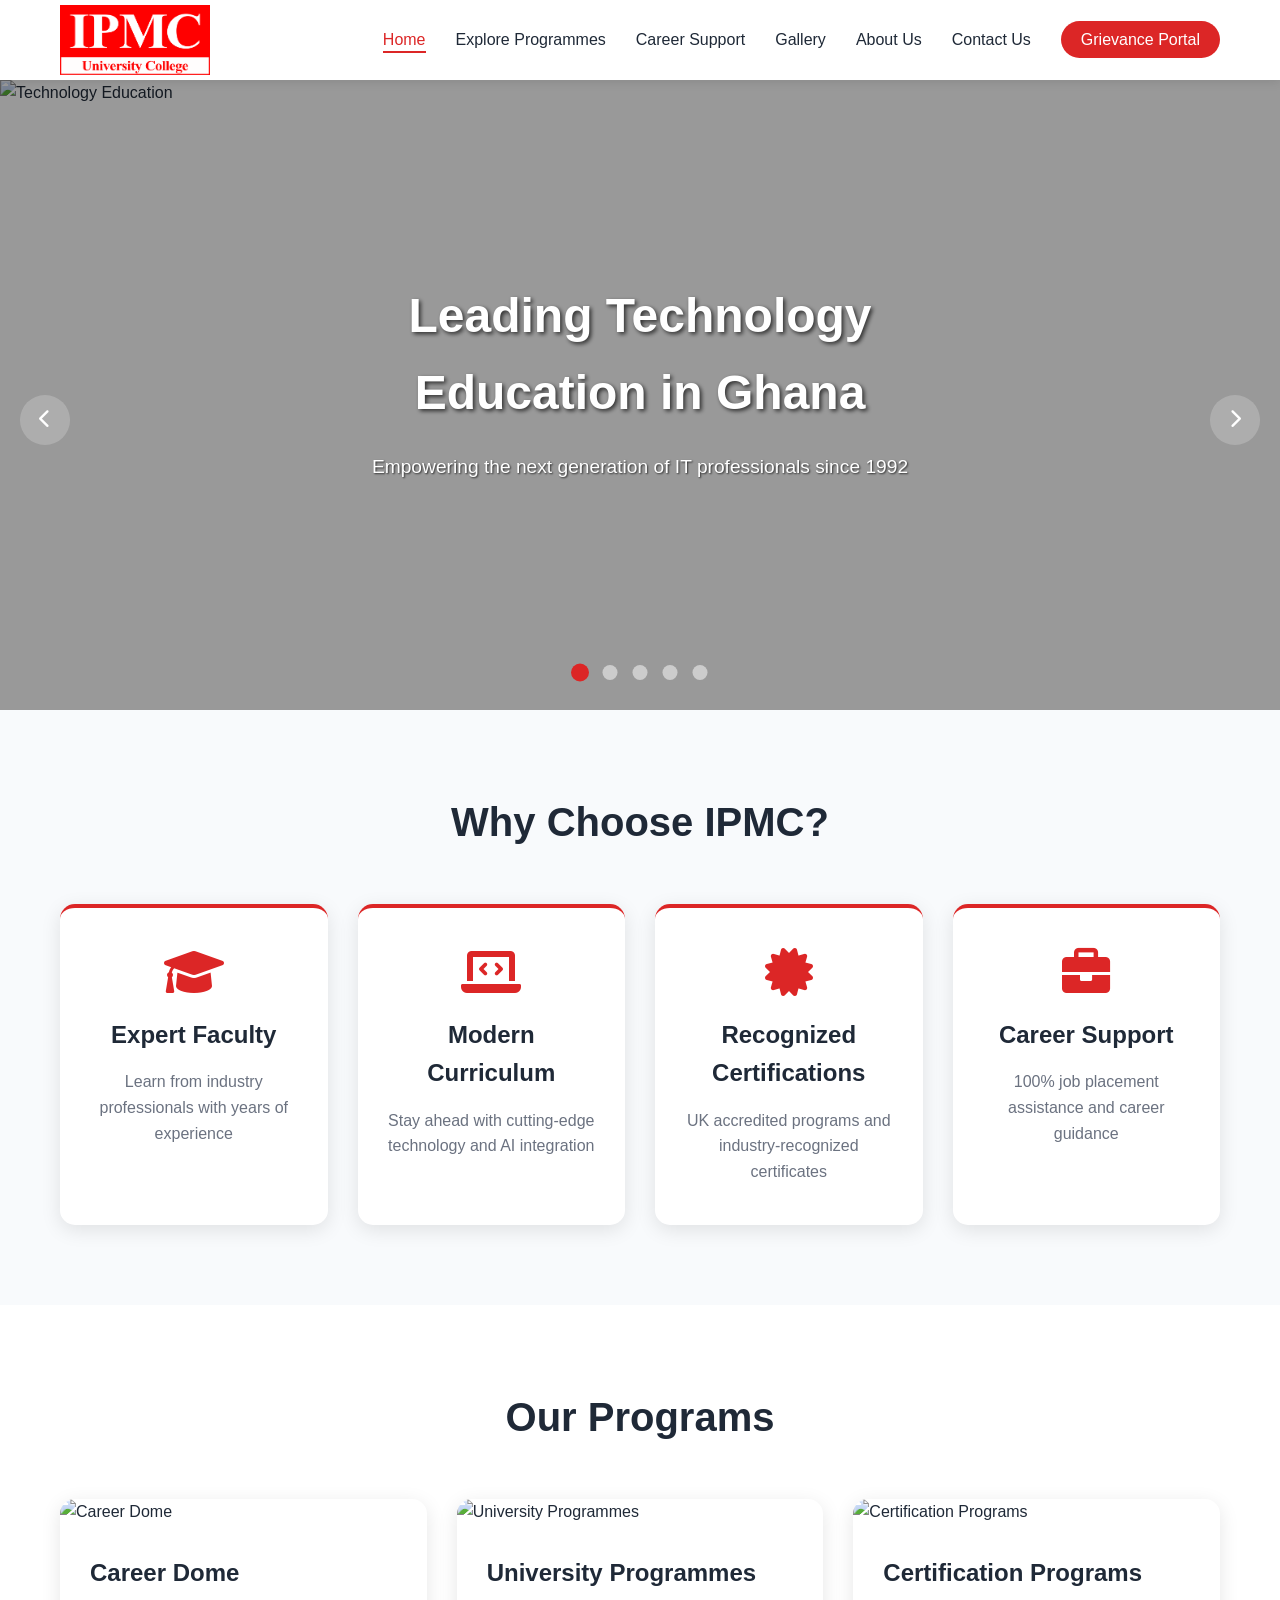
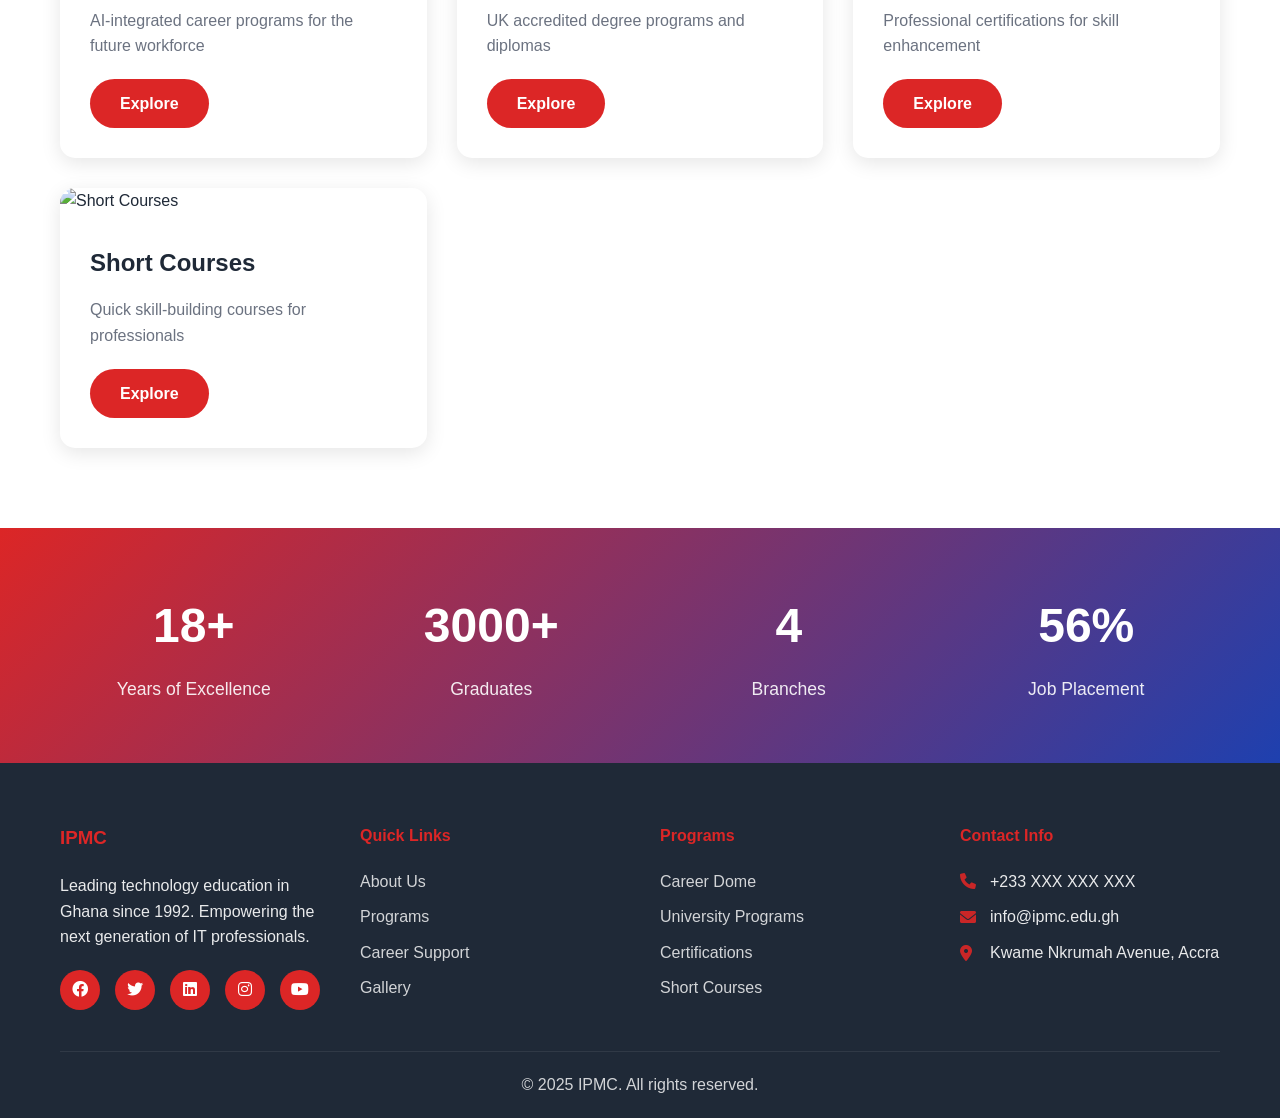
==== commit 5fdcee6f: "fix: add aria-labels, alt text and form labels for accessibility compliance" ====
--- a/index.html
+++ b/index.html
@@ -25,7 +25,7 @@
                     <li><a href="contact.html" class="nav-link">Contact Us</a></li>
                     <li><a href="grievance.html" class="nav-link grievance-btn">Grievance Portal</a></li>
                 </ul>
-                <div class="hamburger">
+                <div class="hamburger" aria-label="Open navigation menu">
                     <span></span>
                     <span></span>
                     <span></span>
@@ -75,8 +75,8 @@
                 </div>
             </div>
             <div class="carousel-controls">
-                <button class="prev-btn"><i class="fas fa-chevron-left"></i></button>
-                <button class="next-btn"><i class="fas fa-chevron-right"></i></button>
+                <button class="prev-btn" aria-label="Previous slide"><i class="fas fa-chevron-left"></i></button>
+                <button class="next-btn" aria-label="Next slide"><i class="fas fa-chevron-right"></i></button>
             </div>
             <div class="carousel-dots">
                 <span class="dot active" data-slide="0"></span>
@@ -190,11 +190,11 @@
                     <h3>IPMC</h3>
                     <p>Leading technology education in Ghana since 1992. Empowering the next generation of IT professionals.</p>
                     <div class="social-links">
-                        <a href="#"><i class="fab fa-facebook"></i></a>
-                        <a href="#"><i class="fab fa-twitter"></i></a>
-                        <a href="#"><i class="fab fa-linkedin"></i></a>
-                        <a href="#"><i class="fab fa-instagram"></i></a>
-                        <a href="#"><i class="fab fa-youtube"></i></a>
+                        <a href="#" aria-label="Visit our Facebook page"><i class="fab fa-facebook"></i></a>
+                        <a href="#" aria-label="Visit our Twitter page"><i class="fab fa-twitter"></i></a>
+                        <a href="#" aria-label="Visit our LinkedIn page"><i class="fab fa-linkedin"></i></a>
+                        <a href="#" aria-label="Visit our Instagram page"><i class="fab fa-instagram"></i></a>
+                        <a href="#" aria-label="Visit our YouTube channel"><i class="fab fa-youtube"></i></a>
                     </div>
                 </div>
                 <div class="footer-section">
